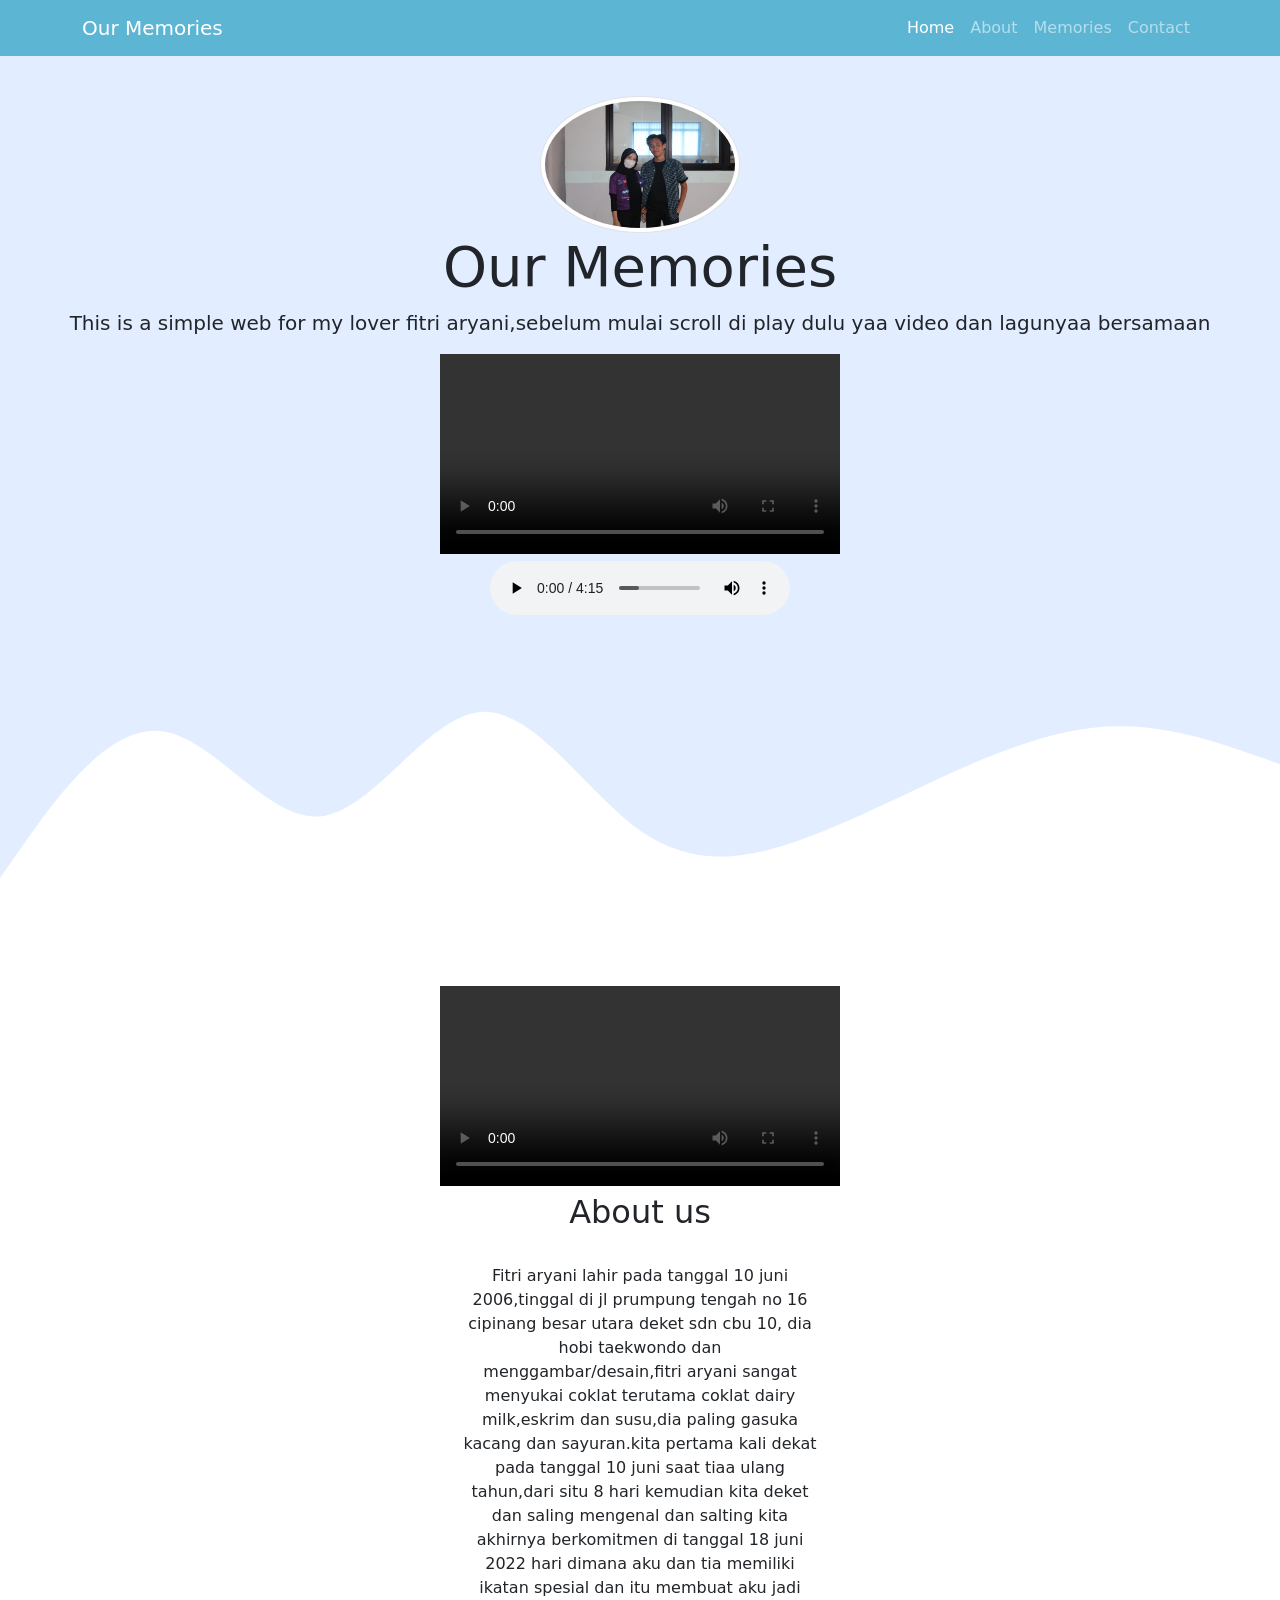
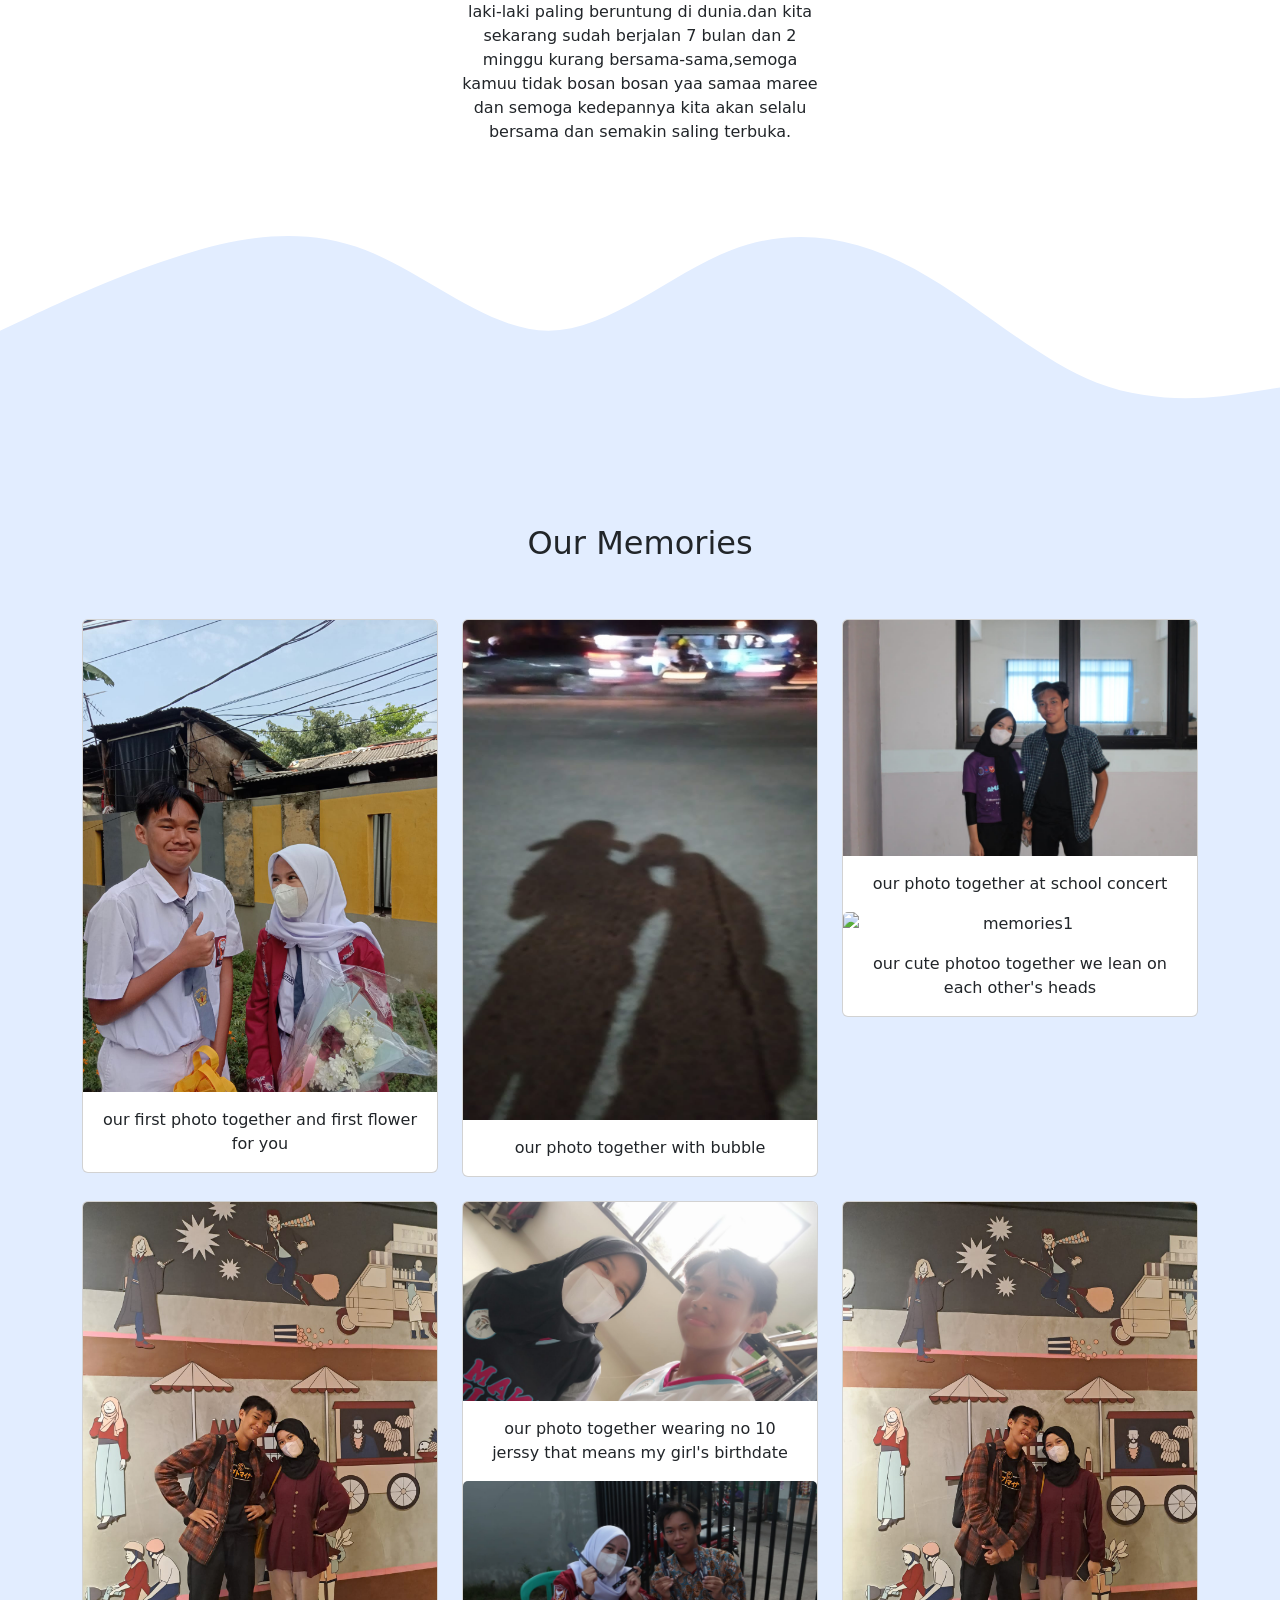
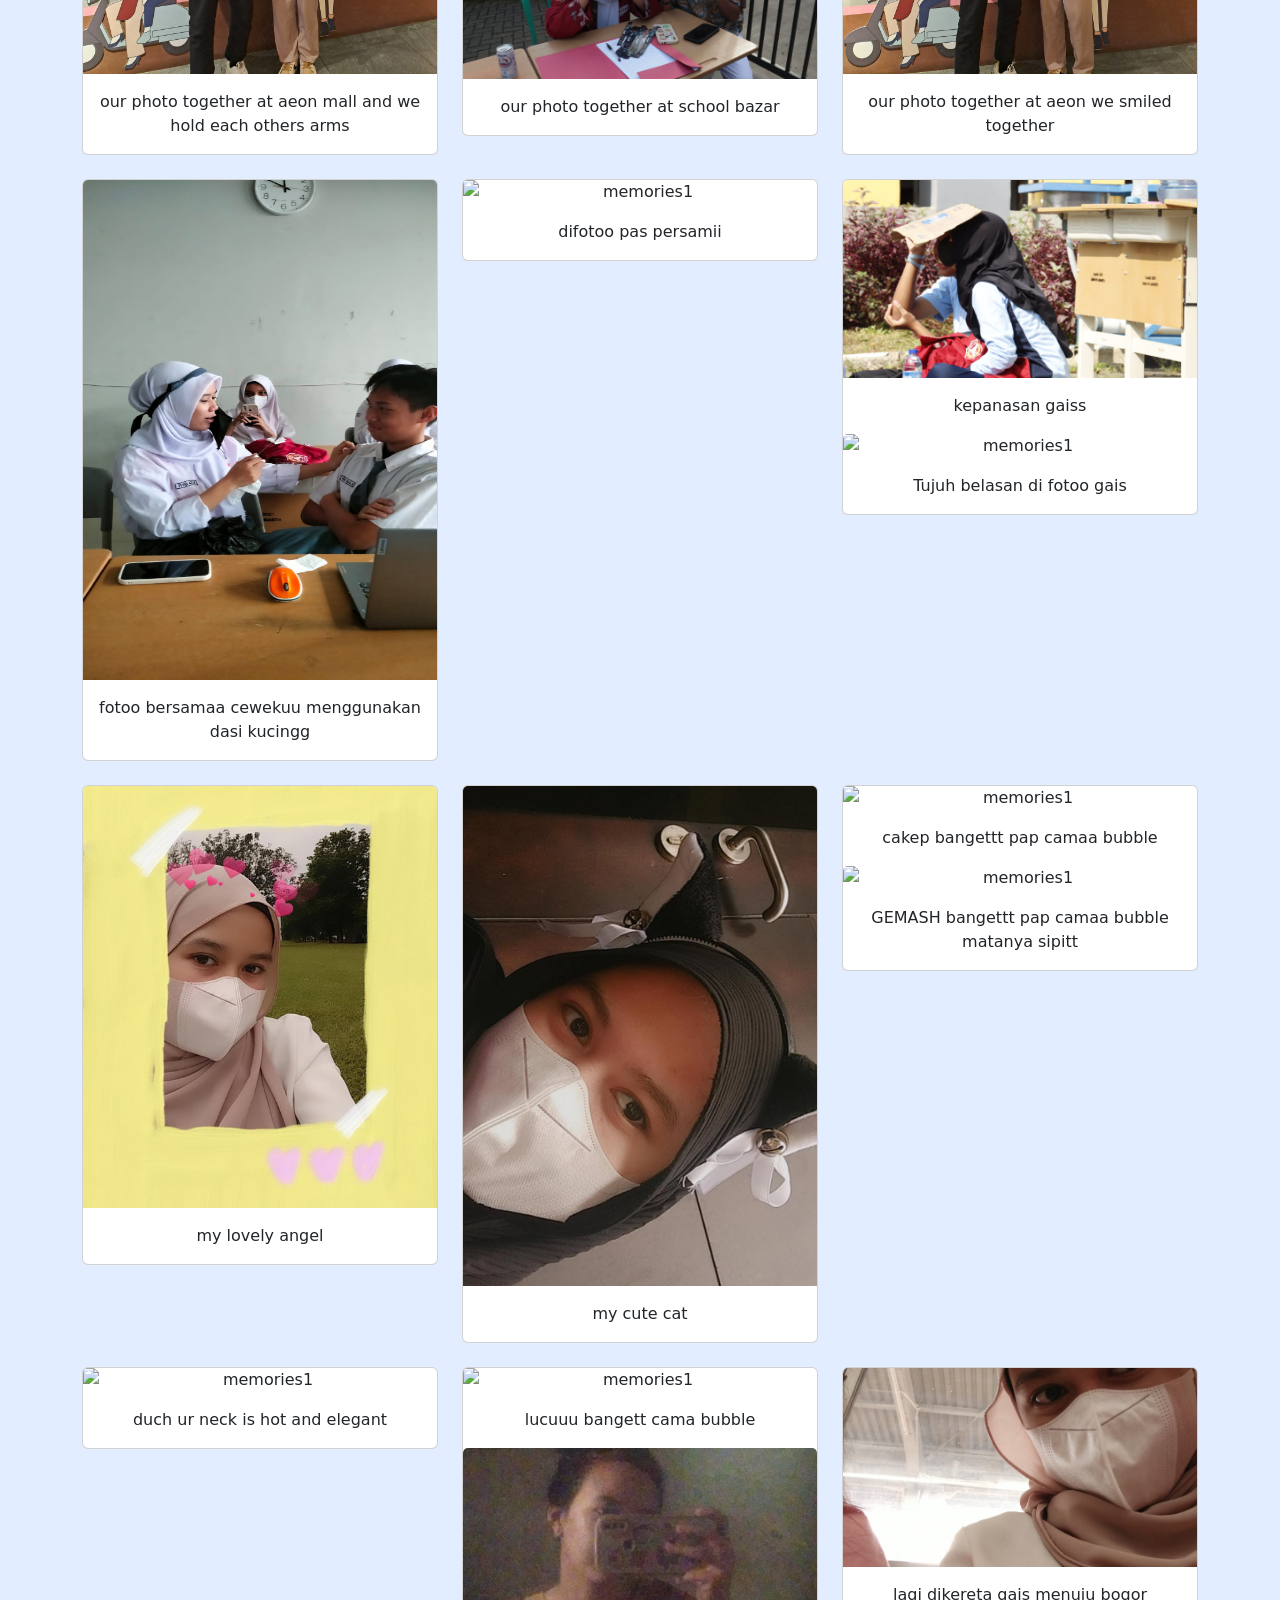
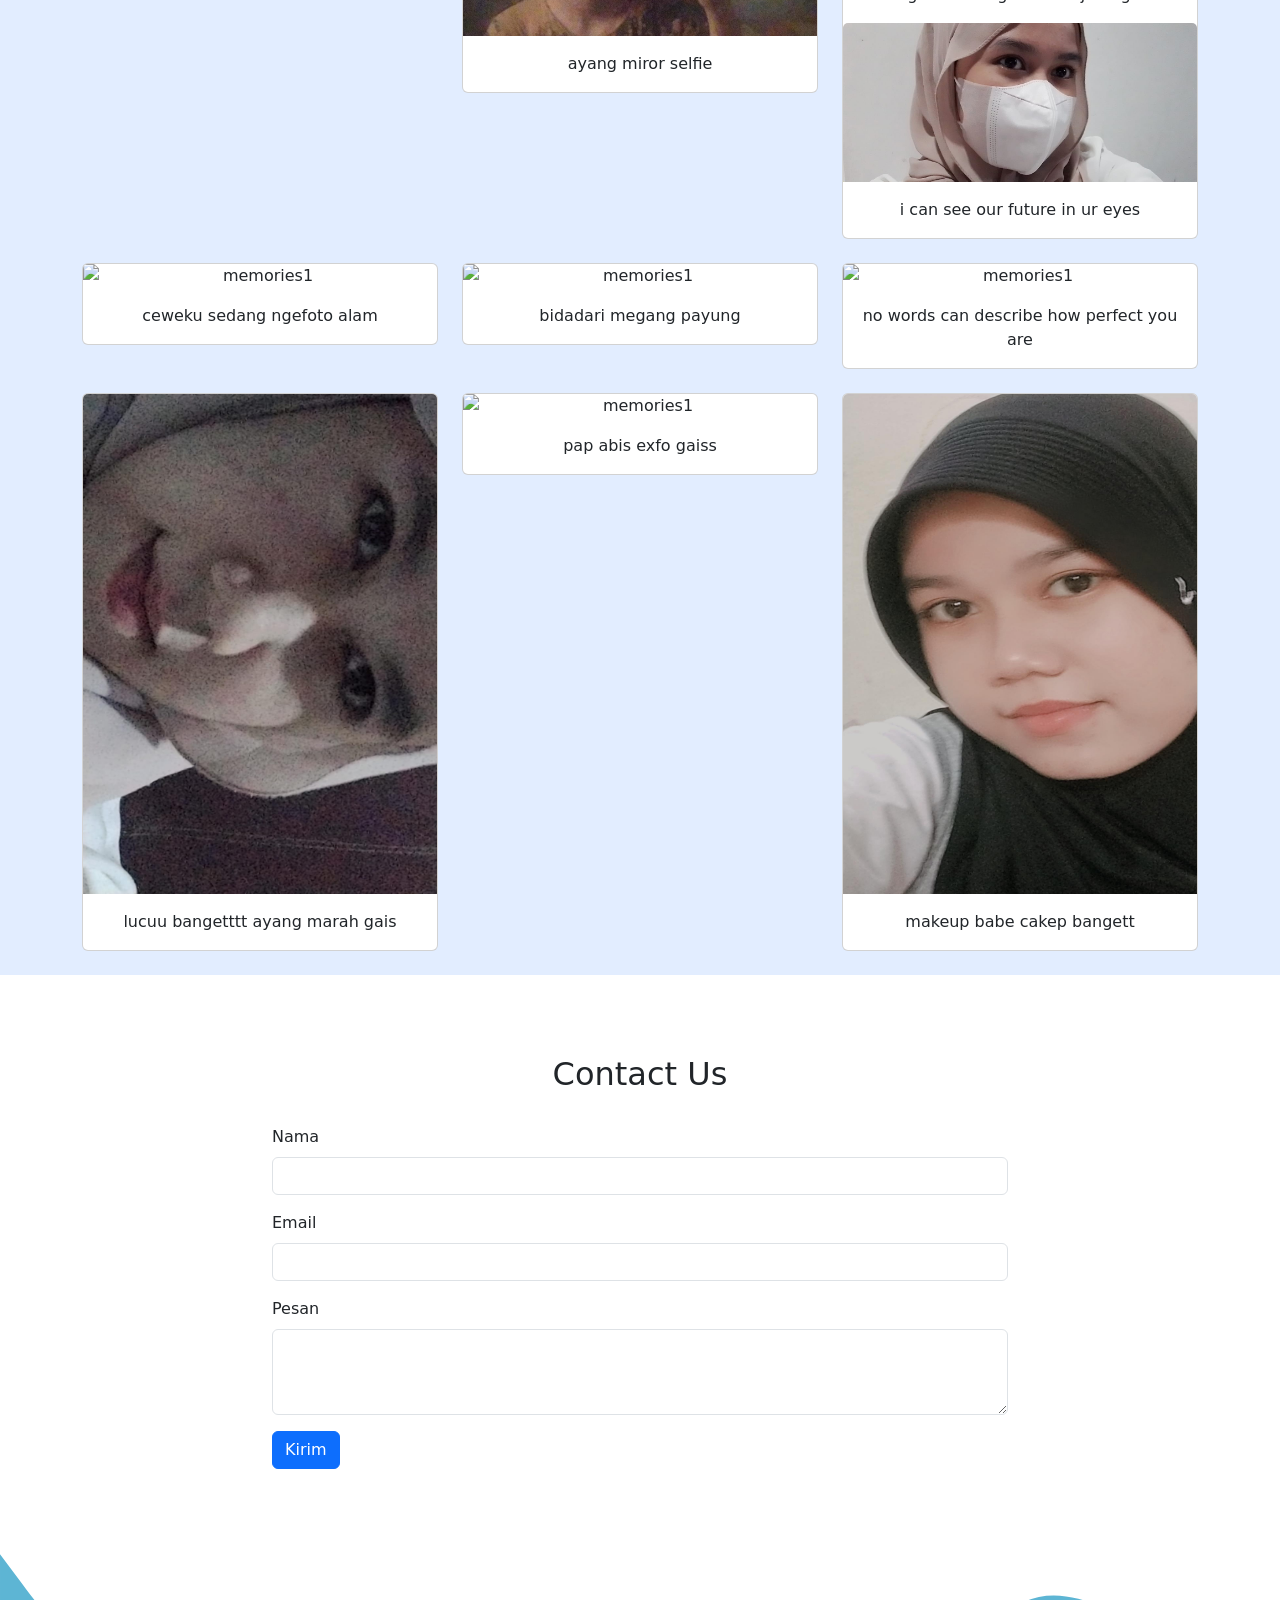
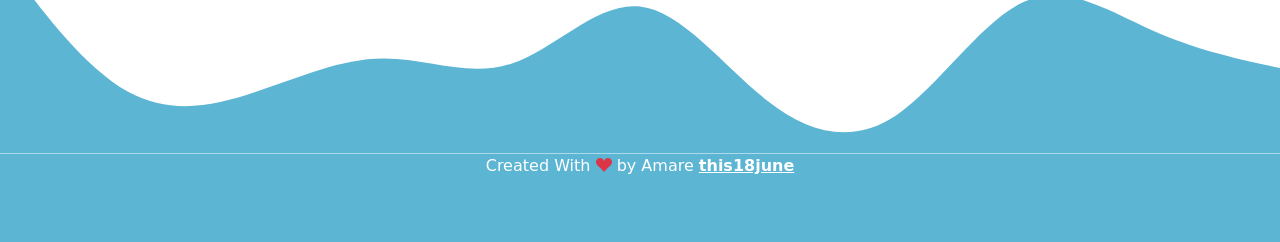
==== index.html @ f596388a "Add files via upload" ====
<!DOCTYPE html>
<html lang="en">
  <head>
    <!-- Required meta tags -->
    <meta charset="utf-8" />
    <meta name="viewport" content="width=device-width, initial-scale=1" />

    <!-- Bootstrap CSS -->
    <link href="https://cdn.jsdelivr.net/npm/bootstrap@5.0.2/dist/css/bootstrap.min.css" rel="stylesheet" integrity="sha384-EVSTQN3/azprG1Anm3QDgpJLIm9Nao0Yz1ztcQTwFspd3yD65VohhpuuCOmLASjC" crossorigin="anonymous" />

    <!-- Bootstrap icons -->
    <link rel="stylesheet" href="https://cdn.jsdelivr.net/npm/bootstrap-icons@1.10.3/font/bootstrap-icons.css" />

    <!-- My css -->
    <link rel="stylesheet" href="style.css" />

    <title>Our Memories | Fitri Aryani and Amare Maliq</title>
  </head>
  <body id="home">
    <!-- Navbar -->
    <nav class="navbar navbar-expand-lg navbar-dark fixed-top" style="background-color: #5db5d4" shadow-sm>
      <div class="container">
        <a class="navbar-brand" href="#">Our Memories</a>
        <button class="navbar-toggler" type="button" data-bs-toggle="collapse" data-bs-target="#navbarNav" aria-controls="navbarNav" aria-expanded="false" aria-label="Toggle navigation">
          <span class="navbar-toggler-icon"></span>
        </button>
        <div class="collapse navbar-collapse" id="navbarNav">
          <ul class="navbar-nav ms-auto">
            <li class="nav-item">
              <a class="nav-link active" aria-current="page" href="#home">Home</a>
            </li>
            <li class="nav-item">
              <a class="nav-link" href="#about">About</a>
            </li>
            <li class="nav-item">
              <a class="nav-link" href="#memories">Memories</a>
            </li>
            <li class="nav-item">
              <a class="nav-link" href="#contact">Contact</a>
            </li>
          </ul>
        </div>
      </div>
    </nav>
    <!-- Akhir Navbar -->

    <!-- Jumbotron -->
    <section class="jumbotron text-center">
      <img src="img/fotbar uwu.jpeg" alt="Me and you" width="200" class="rounded-circle img-thumbnail" />
      <h1 class="display-4">Our Memories</h1>
      <p class="lead">This is a simple web for my lover fitri aryani,sebelum mulai scroll di play dulu yaa video dan lagunyaa bersamaan</p>
      <video src="img/vid bersama ceweku.mp4" controls width="400"></video><br>

      <audio controls loop>
        <source src="img/Ed Sheeran - Photograph (Lyrics) (128 kbps).mp3" type="audio/mpeg">
      </audio>
      
      <svg xmlns="http://www.w3.org/2000/svg" viewBox="0 0 1440 320">
        <path
          fill="#ffffff"
          fill-opacity="1"
          d="M0,288L30,245.3C60,203,120,117,180,122.7C240,128,300,224,360,218.7C420,213,480,107,540,101.3C600,96,660,192,720,234.7C780,277,840,267,900,245.3C960,224,1020,192,1080,165.3C1140,139,1200,117,1260,117.3C1320,117,1380,139,1410,149.3L1440,160L1440,320L1410,320C1380,320,1320,320,1260,320C1200,320,1140,320,1080,320C1020,320,960,320,900,320C840,320,780,320,720,320C660,320,600,320,540,320C480,320,420,320,360,320C300,320,240,320,180,320C120,320,60,320,30,320L0,320Z"
        ></path>
      </svg>
    </section>
    <!-- Akhir Jumbotron -->

    <!-- About -->
    <section id="about">
      <div class="container">
        <div class="row text-center mb-4">
          <div class="col">
            <video src="img/my love.mp4" controls width="400"></video><br>

            <h2>About us</h2>
          </div>
        </div>
        <div class="row justify-content-center fs-10 text-center">
          <div class="col-md-4">
            <p>
              Fitri aryani lahir pada tanggal 10 juni 2006,tinggal di jl prumpung tengah no 16 cipinang besar utara deket sdn cbu 10, dia hobi taekwondo dan menggambar/desain,fitri aryani sangat menyukai coklat terutama coklat dairy
              milk,eskrim dan susu,dia paling gasuka kacang dan sayuran.kita pertama kali dekat pada tanggal 10 juni saat tiaa ulang tahun,dari situ 8 hari kemudian kita deket dan saling mengenal dan salting kita akhirnya berkomitmen di
              tanggal 18 juni 2022 hari dimana aku dan tia memiliki ikatan spesial dan itu membuat aku jadi laki-laki paling beruntung di dunia.dan kita sekarang sudah berjalan 7 bulan dan 2 minggu kurang bersama-sama,semoga kamuu tidak bosan bosan yaa samaa maree dan semoga kedepannya kita akan selalu bersama dan semakin saling terbuka.
            </p>
          </div>
        </div>
      </div>
      <svg xmlns="http://www.w3.org/2000/svg" viewBox="0 0 1440 320">
        <path
          fill="#e2edff"
          fill-opacity="1"
          d="M0,192L34.3,176C68.6,160,137,128,206,106.7C274.3,85,343,75,411,101.3C480,128,549,192,617,192C685.7,192,754,128,823,101.3C891.4,75,960,85,1029,122.7C1097.1,160,1166,224,1234,250.7C1302.9,277,1371,267,1406,261.3L1440,256L1440,320L1405.7,320C1371.4,320,1303,320,1234,320C1165.7,320,1097,320,1029,320C960,320,891,320,823,320C754.3,320,686,320,617,320C548.6,320,480,320,411,320C342.9,320,274,320,206,320C137.1,320,69,320,34,320L0,320Z"
        ></path>
      </svg>
    </section>

    <!-- Akhir About -->

    <!-- Memories -->
    <section id="memories">
      <div class="container" style="text-align: center; overflow: hidden; ">
        <div class="row text-center mb-5">
          <div class="col">
            <h2>Our Memories</h2>
          </div>
        </div>
        <div class="row justify-content-center">
          <div class="col-md-4 mb-4">
            <div class="card">
              <img style="max-height: 500px" src="img/first fotbar and flower.jpeg" class="card-img-top" alt="memories1" />
              <div class="card-body">
                <p class="card-text">our first photo together and first flower for you</p>
              </div>
            </div>
          </div>
          <div class="col-md-4 mb-4">
            <div class="card">
              <img style="max-height: 500px" src="img/fotbar bertiga sama anak.jpeg" class="card-img-top" alt="memories1" />
              <div class="card-body">
                <p class="card-text">our photo together with bubble</p>
              </div>
            </div>
          </div>
          <div class="col-md-4 mb-4">
            <div class="card">
              <img style="max-height: 500px" src="img/fotbarr.jpeg" class="card-img-top" alt="memories1" />
              <div class="card-body">
                <p class="card-text">our photo together at school concert</p>
              </div>
              <img style="max-height: 500px" src="img/school concert.jpeg" class="card-img-top" alt="memories1" />
              <div class="card-body">
                <p class="card-text">our cute photoo together we lean on each other's heads</p>
              </div>
            </div>
          </div>
          <div class="col-md-4 mb-4">
            <div class="card">
              <img style="max-height: 500px" src="img/fotbar ucuuu.jpeg" class="card-img-top" alt="memories1" />
              <div class="card-body">
                <p class="card-text">our photo together at aeon mall and we hold each others arms</p>
              </div>
            </div>
          </div>
          <div class="col-md-4 mb-4">
            <div class="card">
              <img style="max-height: 500px" src="img/fotbar jerssy.jpeg" class="card-img-top" alt="memories1" />
              <div class="card-body">
                <p class="card-text">our photo together wearing no 10 jerssy that means my girl's birthdate</p>
              </div>
              <img style="max-height: 500px" src="img/fotbar bazar.jpeg" class="card-img-top" alt="memories1" />
              <div class="card-body">
                <p class="card-text">our photo together at school bazar</p>
              </div>
            </div>
          </div>
          <div class="col-md-4 mb-4">
            <div class="card">
              <img style="max-height: 500px" src="img/fotbar normal.jpeg" class="card-img-top" alt="memories1" />
              <div class="card-body">
                <p class="card-text">our photo together at aeon we smiled together</p>
              </div>
            </div>
          </div>
          <div class="col-md-4 mb-4">
            <div class="card">
              <img style="max-height: 500px" src="img/dasi mpus.jpeg" class="card-img-top" alt="memories1" />
              <div class="card-body">
                <p class="card-text">fotoo bersamaa cewekuu menggunakan dasi kucingg</p>
              </div>
            </div>
          </div>
          <div class="col-md-4 mb-4">
            <div class="card">
              <img style="max-height: 500px" src="img/persami difotooo bareng.jpeg" class="card-img-top" alt="memories1" />
              <div class="card-body">
                <p class="card-text">difotoo pas persamii</p>
              </div>
            </div>
          </div>
          <div class="col-md-4 mb-4">
            <div class="card">
              <img style="max-height: 500px" src="img/kepanasann gais.jpeg" class="card-img-top" alt="memories1" />
              <div class="card-body">
                <p class="card-text">kepanasan gaiss</p>
              </div>
              <img style="max-height: 500px" src="img/tujuh belasan.jpeg" class="card-img-top" alt="memories1" />
              <div class="card-body">
                <p class="card-text">Tujuh belasan di fotoo gais</p>
              </div>
            </div>
          </div>

          <div class="col-md-4 mb-4">
            <div class="card">
              <img style="max-height: 500px" src="img/cantik banget.jpeg" class="card-img-top" alt="memories1" />
              <div class="card-body">
                <p class="card-text">my lovely angel</p>
              </div>
            </div>
          </div>
          <div class="col-md-4 mb-4">
            <div class="card">
              <img style="max-height: 500px" src="img/kucing fitri.jpeg" class="card-img-top" alt="memories1" />
              <div class="card-body">
                <p class="card-text">my cute cat</p>
              </div>
            </div>
          </div>
          <div class="col-md-4 mb-4">
            <div class="card">
              <img style="max-height: 500px" src="img/PAP CAKEP.jpeg" class="card-img-top" alt="memories1" />
              <div class="card-body">
                <p class="card-text">cakep bangettt pap camaa bubble</p>
              </div>
              <img style="max-height: 500px" src="img/PAP GEMASH.jpeg" class="card-img-top" alt="memories1" />
              <div class="card-body">
                <p class="card-text">GEMASH bangettt pap camaa bubble matanya sipitt</p>
            </div>
          </div>
        </div>
        <div class="col-md-4 mb-4">
            <div class="card">
              <img style="max-height: 450px" src="img/PAP LEHER.jpeg" class="card-img-top" alt="memories1" />
              <div class="card-body">
                <p class="card-text">duch ur neck is hot and elegant</p>
              </div>
            </div>
          </div>
          <div class="col-md-4 mb-4">
            <div class="card">
              <img style="max-height: 500px" src="img/PAP LUCUU.jpeg" class="card-img-top" alt="memories1" />
              <div class="card-body">
                <p class="card-text">lucuuu bangett cama bubble</p>
              </div>
              <img style="max-height: 500px" src="img/ayang miror selfie.jpeg" class="card-img-top" alt="memories1" />
              <div class="card-body">
                <p class="card-text">ayang miror selfie </p>
            </div>
          </div>
        </div>
        <div class="col-md-4 mb-4">
            <div class="card">
              <img style="max-height: 500px" src="img/at the train.jpeg" class="card-img-top" alt="memories1" />
              <div class="card-body">
                <p class="card-text">lagi dikereta gais menuju bogor</p>
              </div>
              <img style="max-height: 500px" src="img/her eyes.jpeg" class="card-img-top" alt="memories1" />
              <div class="card-body">
                <p class="card-text">i can see our future in ur eyes</p>
              </div>
            </div>
          </div>
          <div class="col-md-4 mb-4">
            <div class="card">
              <img style="max-height: 500px" src="img/take a pic.jpeg" class="card-img-top" alt="memories1" />
              <div class="card-body">
                <p class="card-text">ceweku sedang ngefoto alam</p>
              </div>
            </div>
          </div>
          <div class="col-md-4 mb-4">
            <div class="card">
              <img style="max-height: 500px" src="img/umbrella.jpeg" class="card-img-top" alt="memories1" />
              <div class="card-body">
                <p class="card-text">bidadari megang payung</p>
              </div>
            </div>
          </div>
          <div class="col-md-4 mb-4">
            <div class="card">
              <img style="max-height: 500px" src="img/so damn beautiful.jpeg" class="card-img-top" alt="memories1" />
              <div class="card-body">
                <p class="card-text">no words can describe how perfect you are</p>
              </div>
            </div>
          </div>
          <div class="col-md-4 mb-4">
            <div class="card">
              <img style="max-height: 500px" src="img/mad baby.jpeg" class="card-img-top" alt="memories1" />
              <div class="card-body">
                <p class="card-text">lucuu bangetttt ayang marah gais</p>
              </div>
            </div>
          </div>
          <div class="col-md-4 mb-4">
            <div class="card">
              <img style="max-height: 500px" src="img/PAP ABIS EXFO.jpeg" class="card-img-top" alt="memories1" />
              <div class="card-body">
                <p class="card-text">pap abis exfo gaiss</p>
              </div>
            </div>
          </div>
          <div class="col-md-4 mb-4">
            <div class="card">
              <img style="max-height: 500px" src="img/mataa makeup.jpeg" class="card-img-top" alt="memories1" />
              <div class="card-body">
                <p class="card-text">makeup babe cakep bangett</p>
              </div>
            </div>
          </div>
          
      </div>
      
    </section>
    
    <!-- Akhir Memories -->

    <!-- Contact -->
    <section id="contact">
      <div class="container">
        <div class="row text-center mb-4">
          <div class="col">
            <h2>Contact Us</h2>
          </div>
        </div>
        <div class="row justify-content-center">
          <div class="col-md-8">
            <form>
              <div class="mb-3">
                <label for="name" class="form-label">Nama</label>
                <input type="text" class="form-control" id="name" aria-describedby="name" />
              </div>
              <div class="mb-3">
                <label for="email" class="form-label">Email</label>
                <input type="email" class="form-control" id="email" aria-describedby="email" />
              </div>
              <div class="mb-3">
                <label for="pesan" class="form-label">Pesan</label>
                <textarea class="form-control" id="pesan" rows="3"></textarea>
              </div>

              <button type="submit" class="btn btn-primary">Kirim</button>
            </form>
          </div>
        </div>
      </div>
      <svg xmlns="http://www.w3.org/2000/svg" viewBox="0 0 1440 320">
        <path
          fill="#5db5d4"
          fill-opacity="1"
          d="M0,96L24,128C48,160,96,224,144,250.7C192,277,240,267,288,250.7C336,235,384,213,432,213.3C480,213,528,235,576,218.7C624,203,672,149,720,154.7C768,160,816,224,864,261.3C912,299,960,309,1008,277.3C1056,245,1104,171,1152,149.3C1200,128,1248,160,1296,181.3C1344,203,1392,213,1416,218.7L1440,224L1440,320L1416,320C1392,320,1344,320,1296,320C1248,320,1200,320,1152,320C1104,320,1056,320,1008,320C960,320,912,320,864,320C816,320,768,320,720,320C672,320,624,320,576,320C528,320,480,320,432,320C384,320,336,320,288,320C240,320,192,320,144,320C96,320,48,320,24,320L0,320Z"
        ></path>
      </svg>
    </section>

    <!-- Akhir contact -->

    <!-- Footer -->
    <footer class="text-white text-center pb-5" style="background-color: #5db5d4">
      <p>Created With <i class="bi bi-suit-heart-fill text-danger"></i> by Amare <a href="https://www.instagram.com/this18june___/" class="text-white fw-bold">this18june</a></p>
    </footer>

    <!-- Akhir footer -->

    <script src="https://cdn.jsdelivr.net/npm/bootstrap@5.0.2/dist/js/bootstrap.bundle.min.js" integrity="sha384-MrcW6ZMFYlzcLA8Nl+NtUVF0sA7MsXsP1UyJoMp4YLEuNSfAP+JcXn/tWtIaxVXM" crossorigin="anonymous"></script>
  </body>
</html>
---- style.css ----
.jumbotron {
  padding-top: 6rem;
  background-color: #e2edff;
}

#memories {
  background-color: #e2edff;
}

section {
  padding-top: 5rem;
}
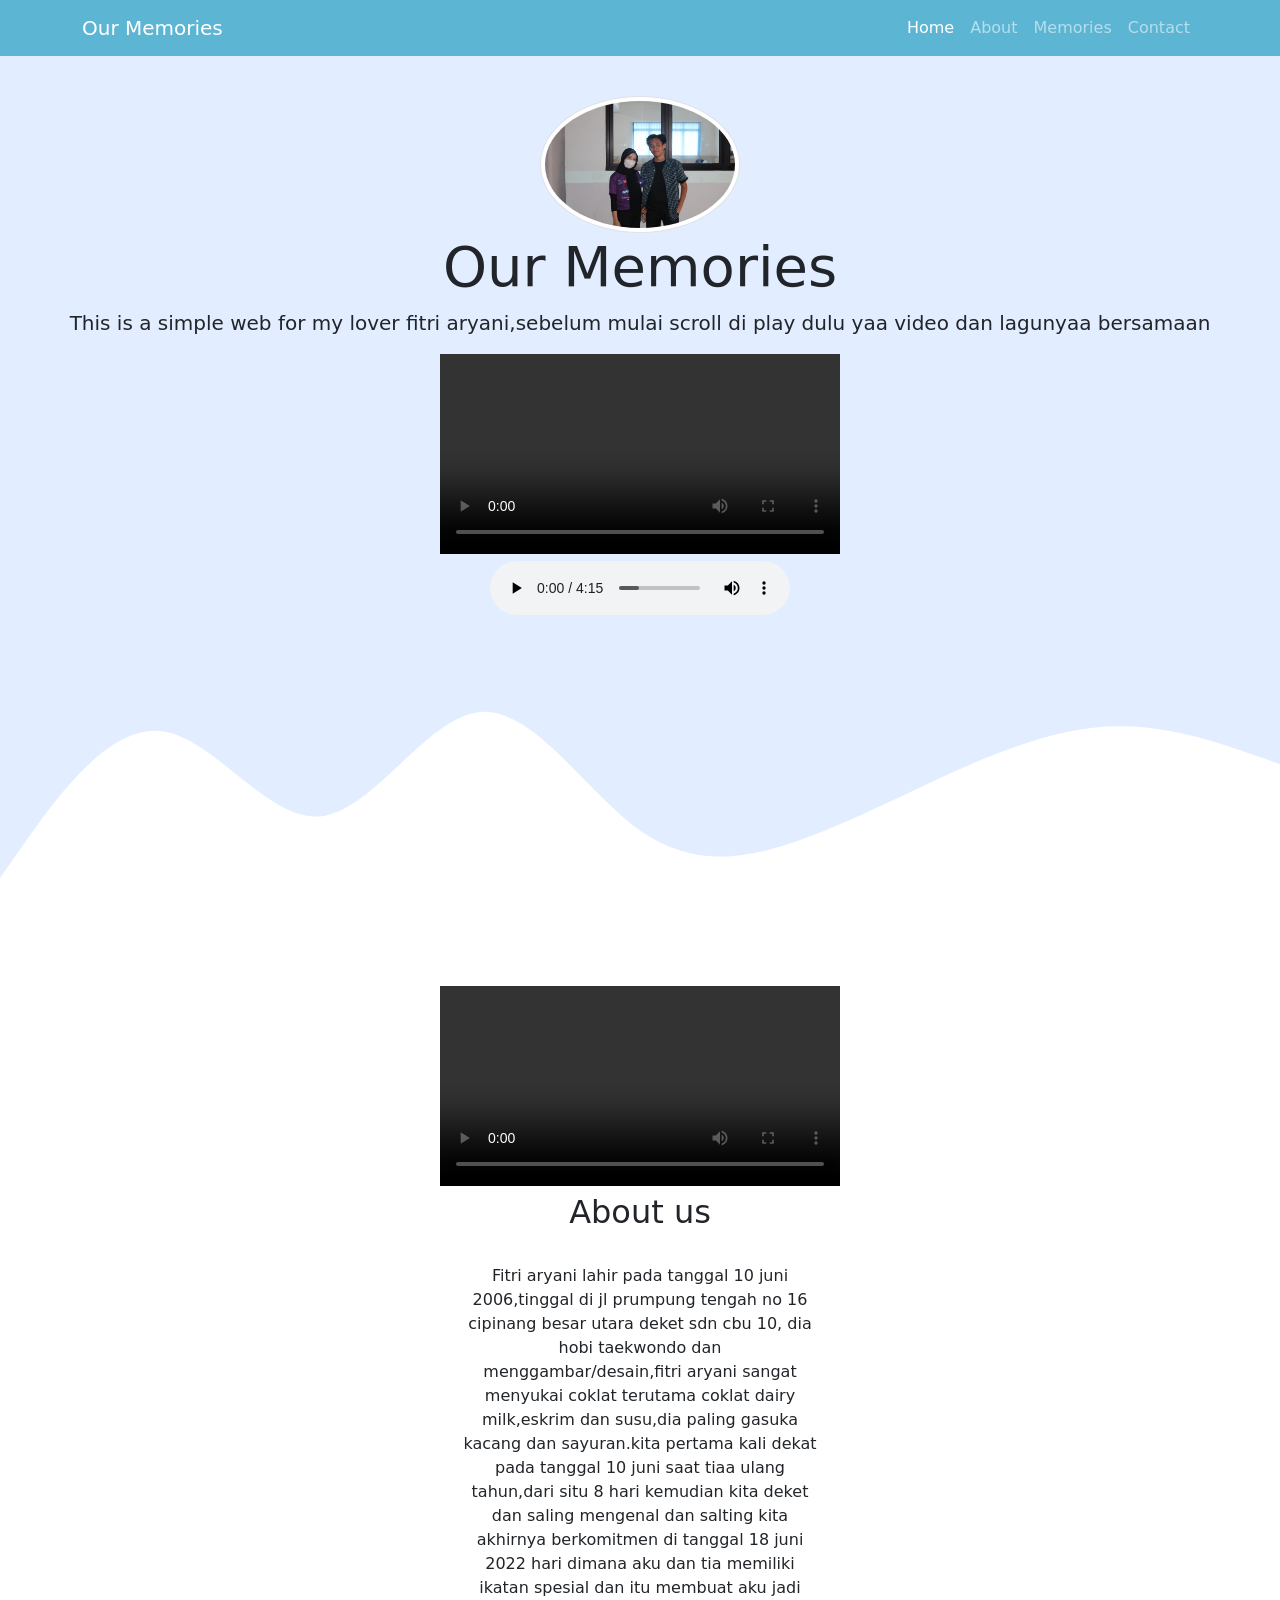
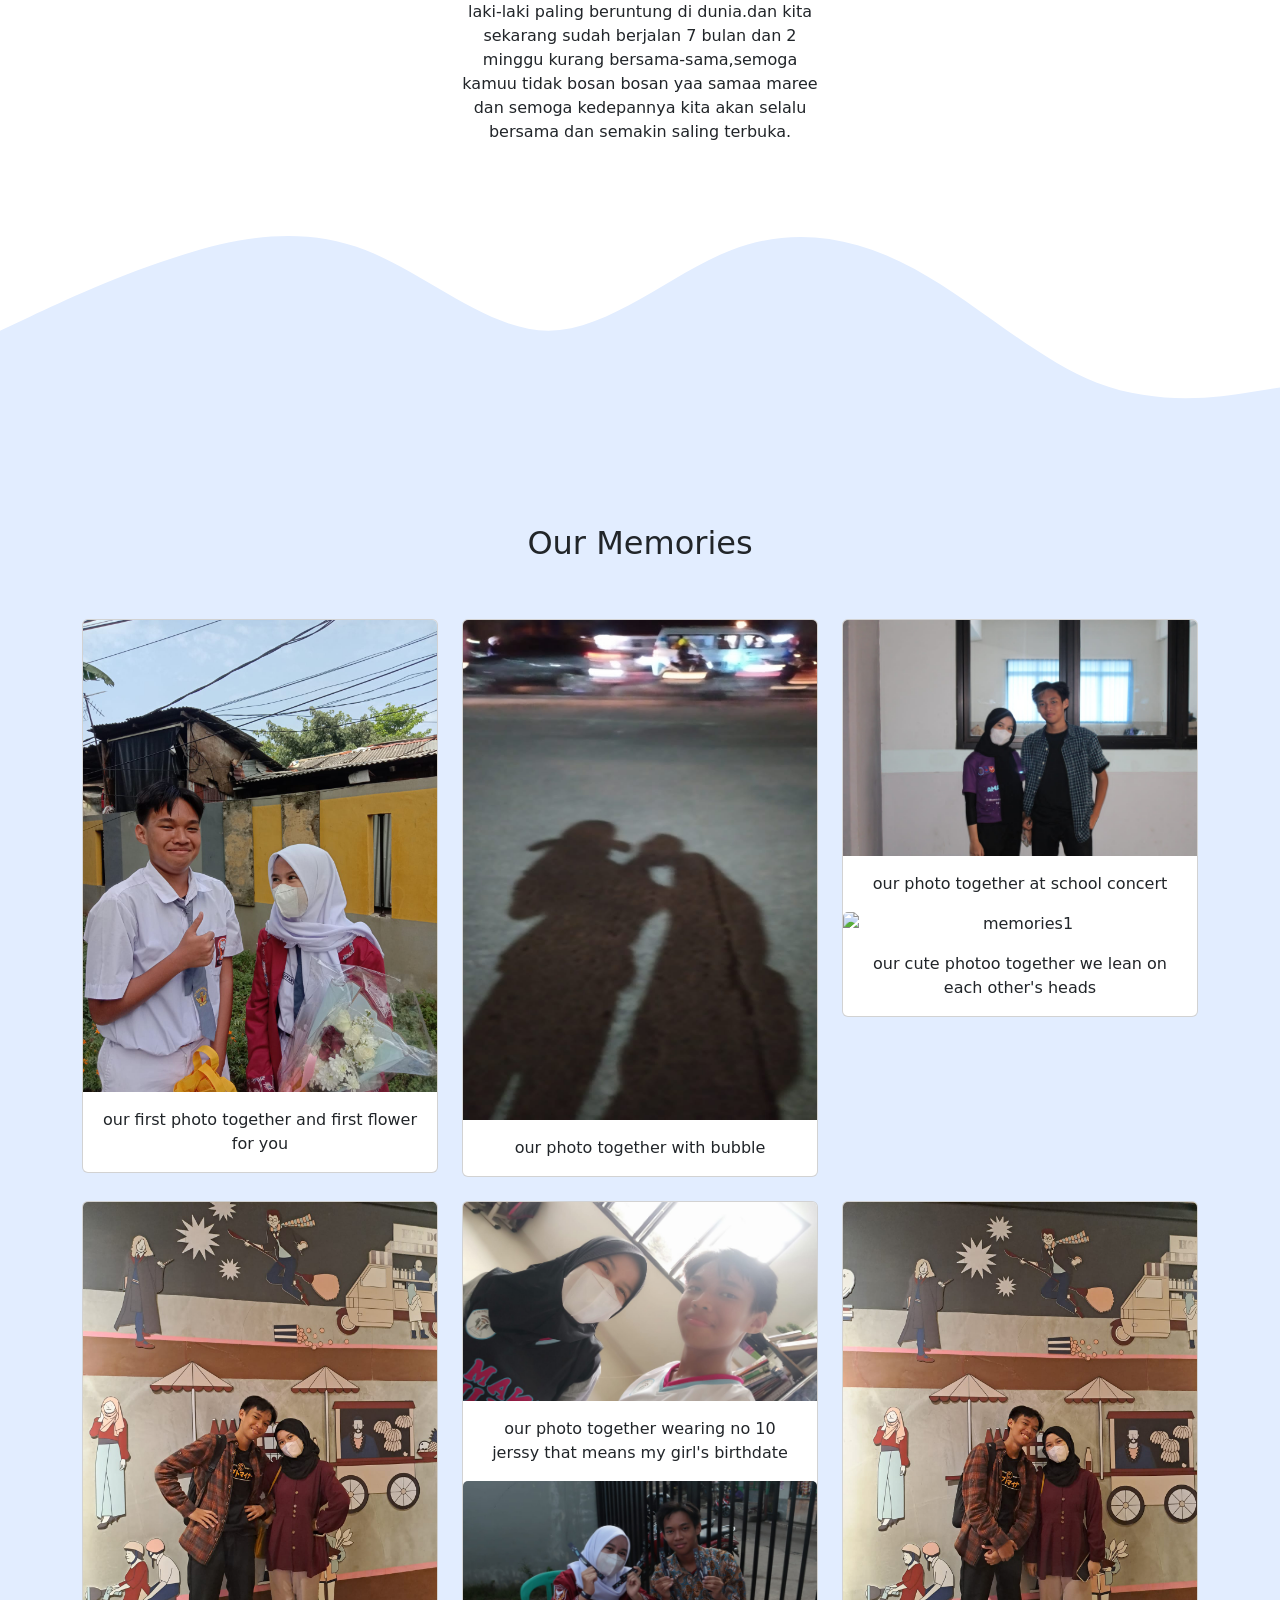
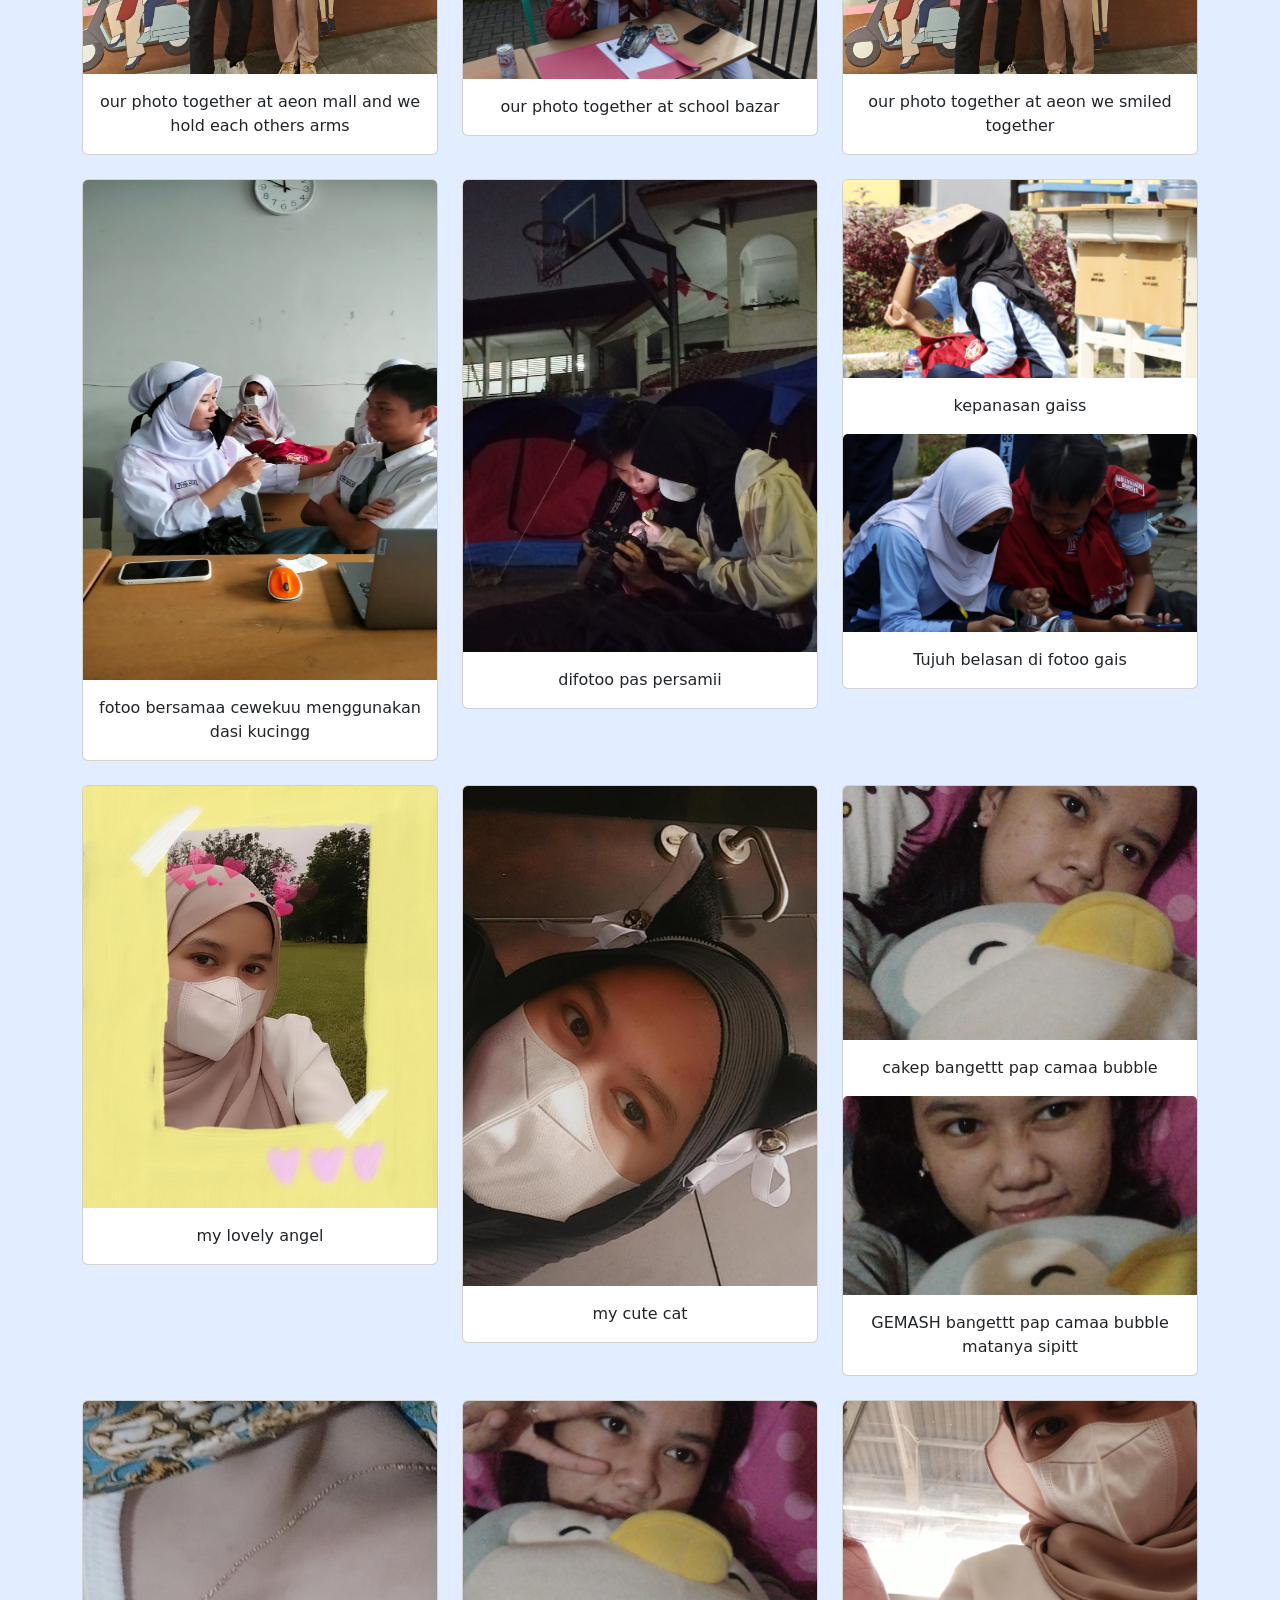
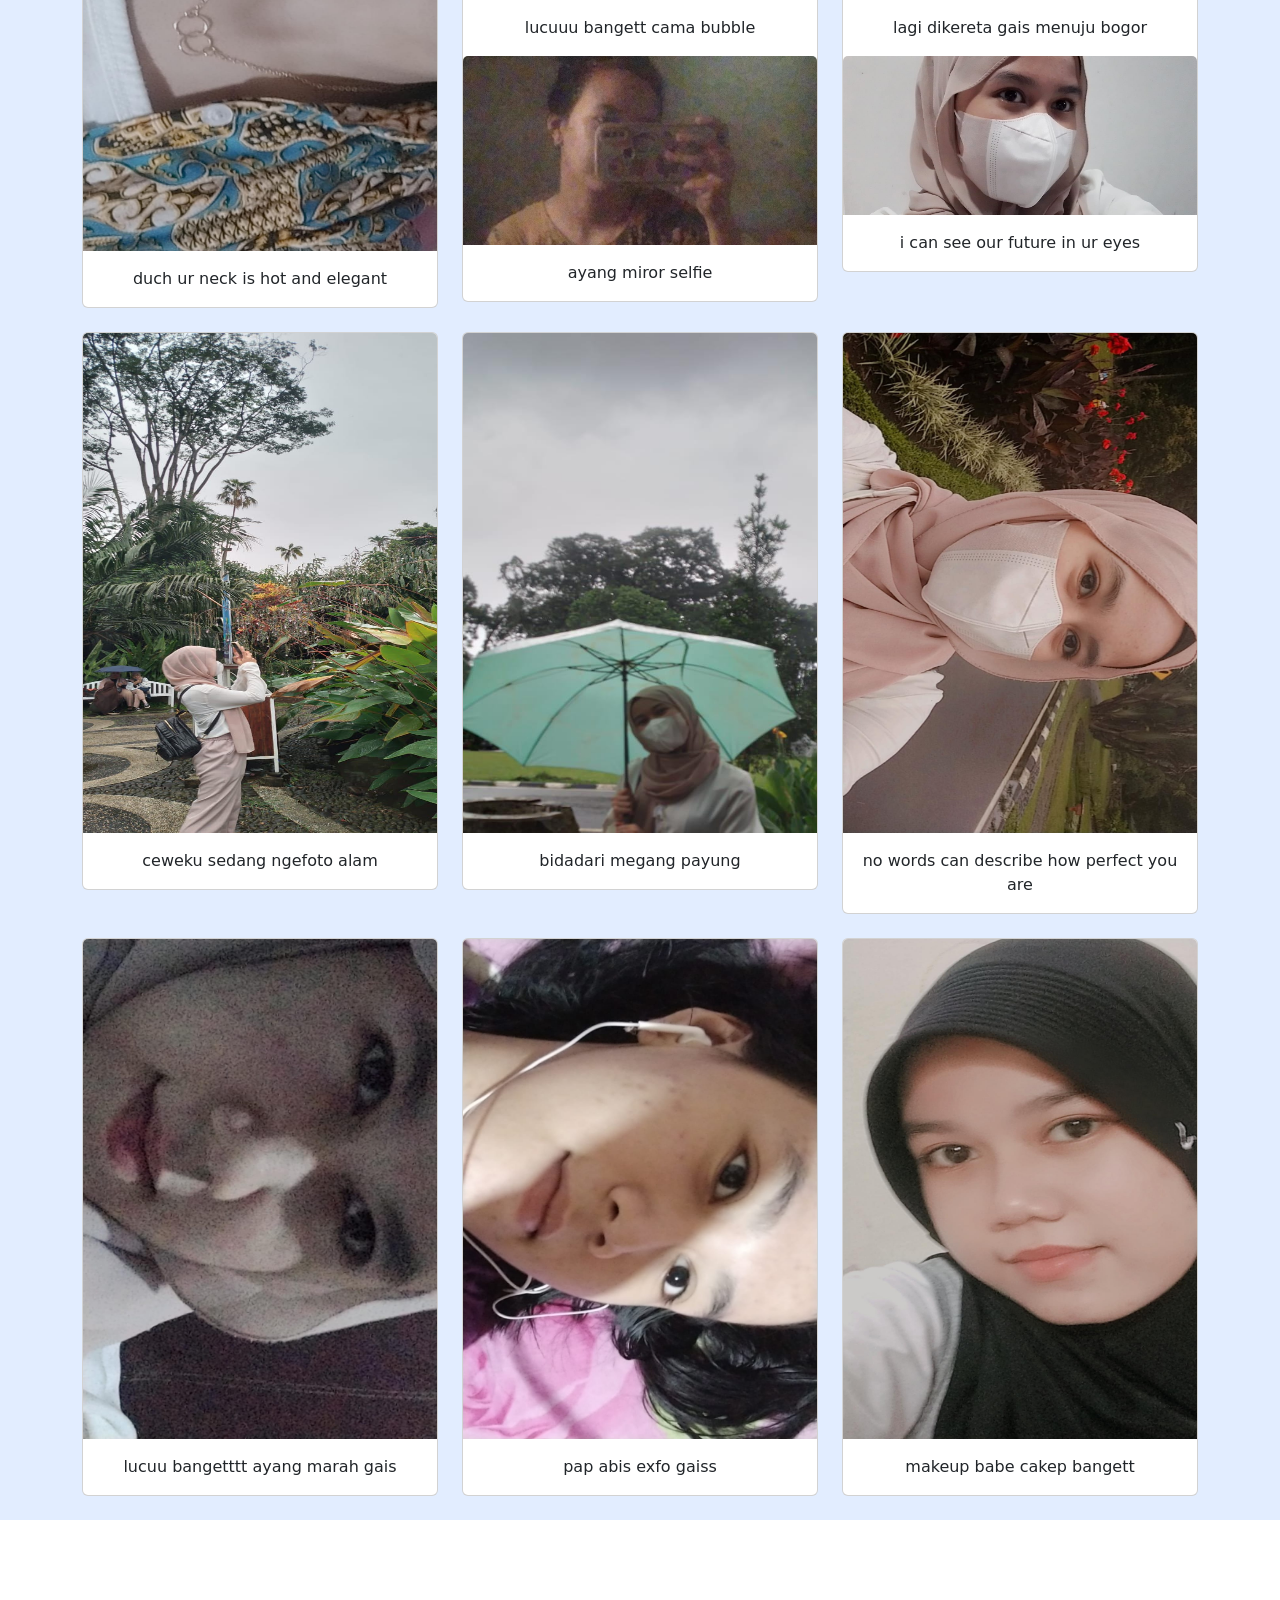
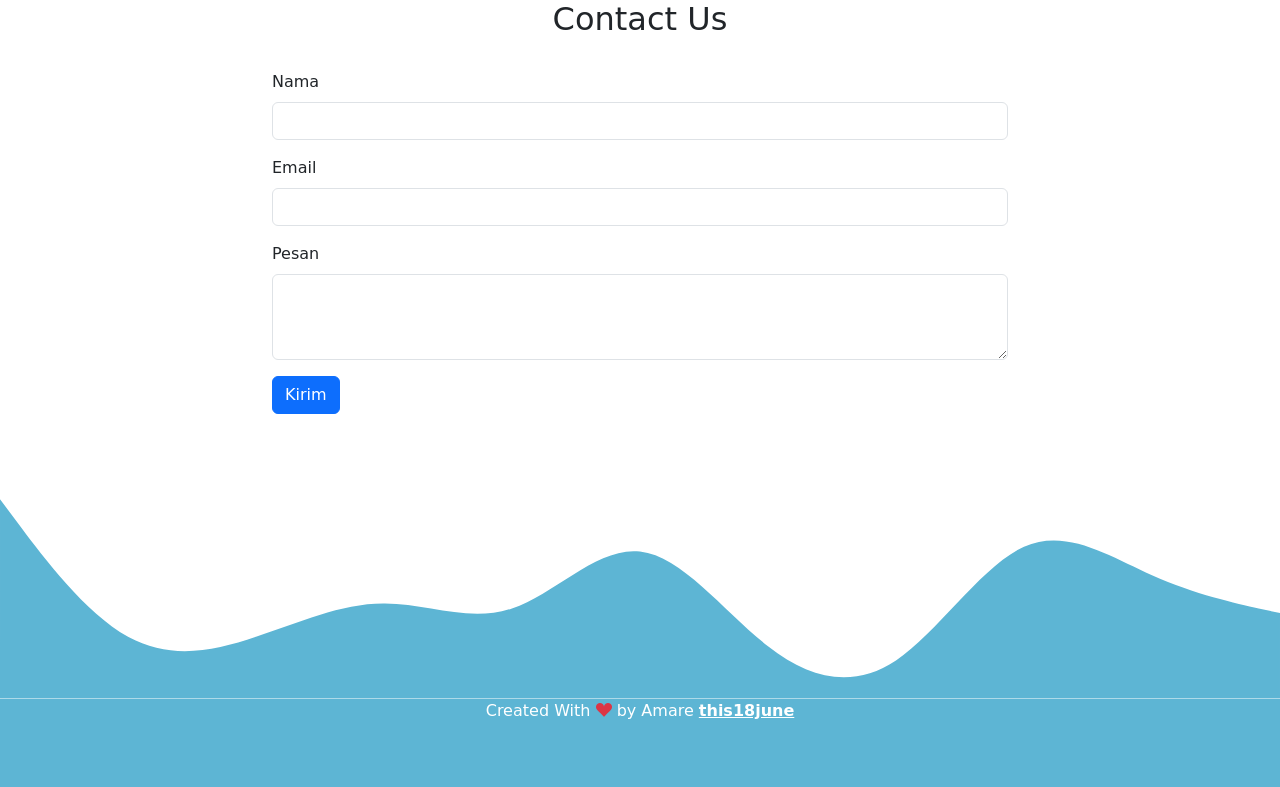
==== commit f97e3eae: "Update index.html" ====
--- a/index.html
+++ b/index.html
@@ -70,7 +70,7 @@
       <div class="container">
         <div class="row text-center mb-4">
           <div class="col">
-            <video src="img/my love.mp4" controls width="400"></video><br>
+            <video src="img/my video2.mp4" controls width="400"></video><br>
 
             <h2>About us</h2>
           </div>
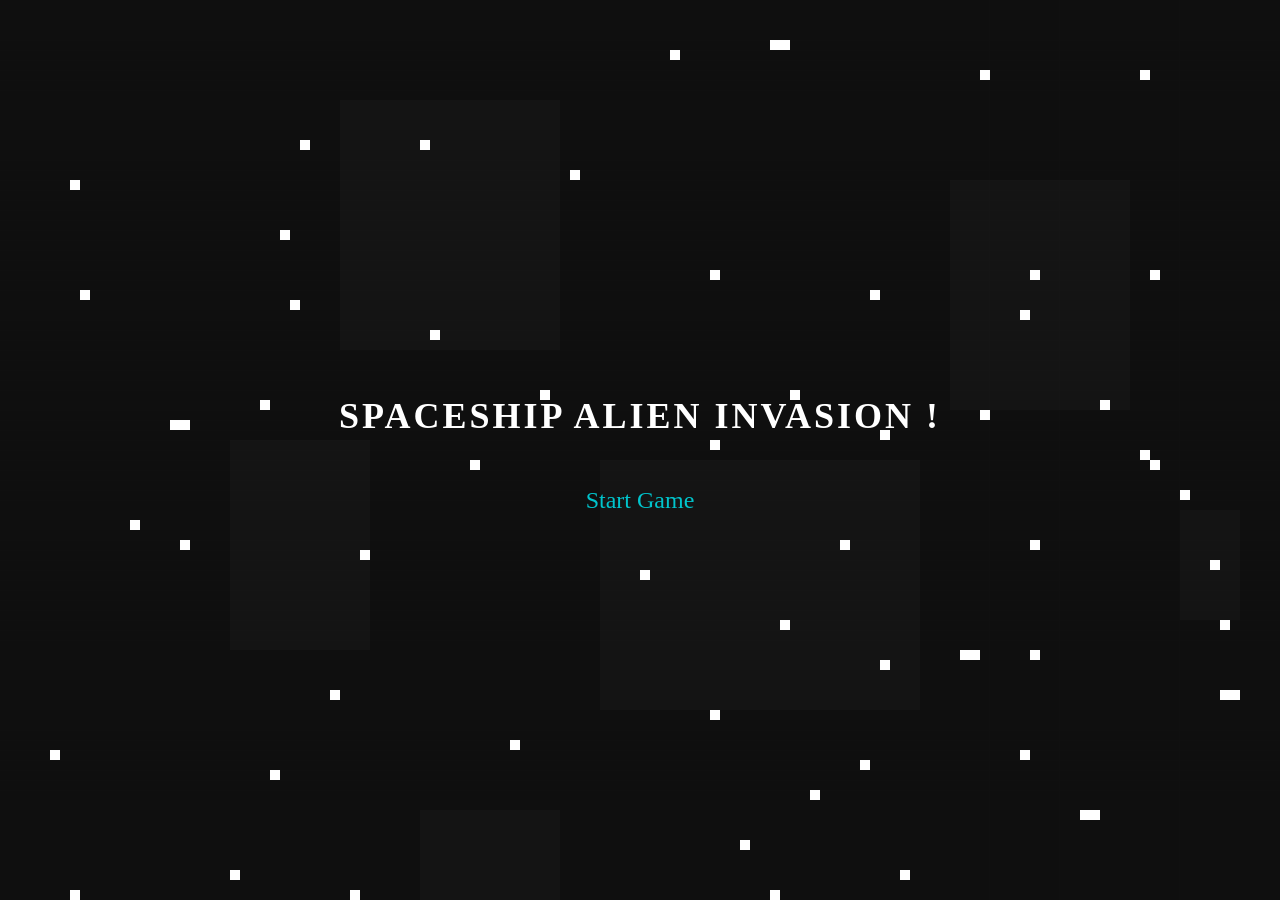
==== commit d7b709b5: "Add files via upload" ====
--- a/index.html
+++ b/index.html
@@ -1,357 +1,62 @@
 <!DOCTYPE html>
 <html lang="en">
   <head>
-    <!-- Required meta tags -->
-    <meta charset="utf-8" />
-    <meta name="viewport" content="width=device-width, initial-scale=1" />
+    <meta charset="UTF-8" />
+    <meta name="viewport" content="width=device-width, initial-scale=1.0" />
+    <title>SPACE INVADERS MAIN MENU</title>
+    <style>
+      body {
+        font-family: "Press Start 2P", cursive;
+        background-color: #000;
+        margin: 0;
+        padding: 0;
+        display: flex;
+        justify-content: center;
+        align-items: center;
+        height: 100vh;
+        background-image: url("img/stars.png");
+      }
 
-    <!-- Bootstrap CSS -->
-    <link href="https://cdn.jsdelivr.net/npm/bootstrap@5.0.2/dist/css/bootstrap.min.css" rel="stylesheet" integrity="sha384-EVSTQN3/azprG1Anm3QDgpJLIm9Nao0Yz1ztcQTwFspd3yD65VohhpuuCOmLASjC" crossorigin="anonymous" />
+      .menu {
+        text-align: center;
+        justify-content: center;
+      }
 
-    <!-- Bootstrap icons -->
-    <link rel="stylesheet" href="https://cdn.jsdelivr.net/npm/bootstrap-icons@1.10.3/font/bootstrap-icons.css" />
+      h1 {
+        color: #fff;
+        font-size: 36px;
+        margin-bottom: 20px;
+        text-transform: uppercase;
+        letter-spacing: 3px;
+      }
 
-    <!-- My css -->
-    <link rel="stylesheet" href="style.css" />
+      ul {
+        list-style: none;
+        padding: 0;
+      }
 
-    <title>Our Memories | Fitri Aryani and Amare Maliq</title>
+      li {
+        margin-bottom: 10px;
+      }
+
+      a {
+        text-decoration: none;
+        color: #00c4cc;
+        font-size: 24px;
+        transition: color 0.3s;
+      }
+
+      a:hover {
+        color: #ff5757;
+      }
+    </style>
   </head>
-  <body id="home">
-    <!-- Navbar -->
-    <nav class="navbar navbar-expand-lg navbar-dark fixed-top" style="background-color: #5db5d4" shadow-sm>
-      <div class="container">
-        <a class="navbar-brand" href="#">Our Memories</a>
-        <button class="navbar-toggler" type="button" data-bs-toggle="collapse" data-bs-target="#navbarNav" aria-controls="navbarNav" aria-expanded="false" aria-label="Toggle navigation">
-          <span class="navbar-toggler-icon"></span>
-        </button>
-        <div class="collapse navbar-collapse" id="navbarNav">
-          <ul class="navbar-nav ms-auto">
-            <li class="nav-item">
-              <a class="nav-link active" aria-current="page" href="#home">Home</a>
-            </li>
-            <li class="nav-item">
-              <a class="nav-link" href="#about">About</a>
-            </li>
-            <li class="nav-item">
-              <a class="nav-link" href="#memories">Memories</a>
-            </li>
-            <li class="nav-item">
-              <a class="nav-link" href="#contact">Contact</a>
-            </li>
-          </ul>
-        </div>
-      </div>
-    </nav>
-    <!-- Akhir Navbar -->
-
-    <!-- Jumbotron -->
-    <section class="jumbotron text-center">
-      <img src="img/fotbar uwu.jpeg" alt="Me and you" width="200" class="rounded-circle img-thumbnail" />
-      <h1 class="display-4">Our Memories</h1>
-      <p class="lead">This is a simple web for my lover fitri aryani,sebelum mulai scroll di play dulu yaa video dan lagunyaa bersamaan</p>
-      <video src="img/vid bersama ceweku.mp4" controls width="400"></video><br>
-
-      <audio controls loop>
-        <source src="img/Ed Sheeran - Photograph (Lyrics) (128 kbps).mp3" type="audio/mpeg">
-      </audio>
-      
-      <svg xmlns="http://www.w3.org/2000/svg" viewBox="0 0 1440 320">
-        <path
-          fill="#ffffff"
-          fill-opacity="1"
-          d="M0,288L30,245.3C60,203,120,117,180,122.7C240,128,300,224,360,218.7C420,213,480,107,540,101.3C600,96,660,192,720,234.7C780,277,840,267,900,245.3C960,224,1020,192,1080,165.3C1140,139,1200,117,1260,117.3C1320,117,1380,139,1410,149.3L1440,160L1440,320L1410,320C1380,320,1320,320,1260,320C1200,320,1140,320,1080,320C1020,320,960,320,900,320C840,320,780,320,720,320C660,320,600,320,540,320C480,320,420,320,360,320C300,320,240,320,180,320C120,320,60,320,30,320L0,320Z"
-        ></path>
-      </svg>
-    </section>
-    <!-- Akhir Jumbotron -->
-
-    <!-- About -->
-    <section id="about">
-      <div class="container">
-        <div class="row text-center mb-4">
-          <div class="col">
-            <video src="img/my video2.mp4" controls width="400"></video><br>
-
-            <h2>About us</h2>
-          </div>
-        </div>
-        <div class="row justify-content-center fs-10 text-center">
-          <div class="col-md-4">
-            <p>
-              Fitri aryani lahir pada tanggal 10 juni 2006,tinggal di jl prumpung tengah no 16 cipinang besar utara deket sdn cbu 10, dia hobi taekwondo dan menggambar/desain,fitri aryani sangat menyukai coklat terutama coklat dairy
-              milk,eskrim dan susu,dia paling gasuka kacang dan sayuran.kita pertama kali dekat pada tanggal 10 juni saat tiaa ulang tahun,dari situ 8 hari kemudian kita deket dan saling mengenal dan salting kita akhirnya berkomitmen di
-              tanggal 18 juni 2022 hari dimana aku dan tia memiliki ikatan spesial dan itu membuat aku jadi laki-laki paling beruntung di dunia.dan kita sekarang sudah berjalan 7 bulan dan 2 minggu kurang bersama-sama,semoga kamuu tidak bosan bosan yaa samaa maree dan semoga kedepannya kita akan selalu bersama dan semakin saling terbuka.
-            </p>
-          </div>
-        </div>
-      </div>
-      <svg xmlns="http://www.w3.org/2000/svg" viewBox="0 0 1440 320">
-        <path
-          fill="#e2edff"
-          fill-opacity="1"
-          d="M0,192L34.3,176C68.6,160,137,128,206,106.7C274.3,85,343,75,411,101.3C480,128,549,192,617,192C685.7,192,754,128,823,101.3C891.4,75,960,85,1029,122.7C1097.1,160,1166,224,1234,250.7C1302.9,277,1371,267,1406,261.3L1440,256L1440,320L1405.7,320C1371.4,320,1303,320,1234,320C1165.7,320,1097,320,1029,320C960,320,891,320,823,320C754.3,320,686,320,617,320C548.6,320,480,320,411,320C342.9,320,274,320,206,320C137.1,320,69,320,34,320L0,320Z"
-        ></path>
-      </svg>
-    </section>
-
-    <!-- Akhir About -->
-
-    <!-- Memories -->
-    <section id="memories">
-      <div class="container" style="text-align: center; overflow: hidden; ">
-        <div class="row text-center mb-5">
-          <div class="col">
-            <h2>Our Memories</h2>
-          </div>
-        </div>
-        <div class="row justify-content-center">
-          <div class="col-md-4 mb-4">
-            <div class="card">
-              <img style="max-height: 500px" src="img/first fotbar and flower.jpeg" class="card-img-top" alt="memories1" />
-              <div class="card-body">
-                <p class="card-text">our first photo together and first flower for you</p>
-              </div>
-            </div>
-          </div>
-          <div class="col-md-4 mb-4">
-            <div class="card">
-              <img style="max-height: 500px" src="img/fotbar bertiga sama anak.jpeg" class="card-img-top" alt="memories1" />
-              <div class="card-body">
-                <p class="card-text">our photo together with bubble</p>
-              </div>
-            </div>
-          </div>
-          <div class="col-md-4 mb-4">
-            <div class="card">
-              <img style="max-height: 500px" src="img/fotbarr.jpeg" class="card-img-top" alt="memories1" />
-              <div class="card-body">
-                <p class="card-text">our photo together at school concert</p>
-              </div>
-              <img style="max-height: 500px" src="img/school concert.jpeg" class="card-img-top" alt="memories1" />
-              <div class="card-body">
-                <p class="card-text">our cute photoo together we lean on each other's heads</p>
-              </div>
-            </div>
-          </div>
-          <div class="col-md-4 mb-4">
-            <div class="card">
-              <img style="max-height: 500px" src="img/fotbar ucuuu.jpeg" class="card-img-top" alt="memories1" />
-              <div class="card-body">
-                <p class="card-text">our photo together at aeon mall and we hold each others arms</p>
-              </div>
-            </div>
-          </div>
-          <div class="col-md-4 mb-4">
-            <div class="card">
-              <img style="max-height: 500px" src="img/fotbar jerssy.jpeg" class="card-img-top" alt="memories1" />
-              <div class="card-body">
-                <p class="card-text">our photo together wearing no 10 jerssy that means my girl's birthdate</p>
-              </div>
-              <img style="max-height: 500px" src="img/fotbar bazar.jpeg" class="card-img-top" alt="memories1" />
-              <div class="card-body">
-                <p class="card-text">our photo together at school bazar</p>
-              </div>
-            </div>
-          </div>
-          <div class="col-md-4 mb-4">
-            <div class="card">
-              <img style="max-height: 500px" src="img/fotbar normal.jpeg" class="card-img-top" alt="memories1" />
-              <div class="card-body">
-                <p class="card-text">our photo together at aeon we smiled together</p>
-              </div>
-            </div>
-          </div>
-          <div class="col-md-4 mb-4">
-            <div class="card">
-              <img style="max-height: 500px" src="img/dasi mpus.jpeg" class="card-img-top" alt="memories1" />
-              <div class="card-body">
-                <p class="card-text">fotoo bersamaa cewekuu menggunakan dasi kucingg</p>
-              </div>
-            </div>
-          </div>
-          <div class="col-md-4 mb-4">
-            <div class="card">
-              <img style="max-height: 500px" src="img/persami difotooo bareng.jpeg" class="card-img-top" alt="memories1" />
-              <div class="card-body">
-                <p class="card-text">difotoo pas persamii</p>
-              </div>
-            </div>
-          </div>
-          <div class="col-md-4 mb-4">
-            <div class="card">
-              <img style="max-height: 500px" src="img/kepanasann gais.jpeg" class="card-img-top" alt="memories1" />
-              <div class="card-body">
-                <p class="card-text">kepanasan gaiss</p>
-              </div>
-              <img style="max-height: 500px" src="img/tujuh belasan.jpeg" class="card-img-top" alt="memories1" />
-              <div class="card-body">
-                <p class="card-text">Tujuh belasan di fotoo gais</p>
-              </div>
-            </div>
-          </div>
-
-          <div class="col-md-4 mb-4">
-            <div class="card">
-              <img style="max-height: 500px" src="img/cantik banget.jpeg" class="card-img-top" alt="memories1" />
-              <div class="card-body">
-                <p class="card-text">my lovely angel</p>
-              </div>
-            </div>
-          </div>
-          <div class="col-md-4 mb-4">
-            <div class="card">
-              <img style="max-height: 500px" src="img/kucing fitri.jpeg" class="card-img-top" alt="memories1" />
-              <div class="card-body">
-                <p class="card-text">my cute cat</p>
-              </div>
-            </div>
-          </div>
-          <div class="col-md-4 mb-4">
-            <div class="card">
-              <img style="max-height: 500px" src="img/PAP CAKEP.jpeg" class="card-img-top" alt="memories1" />
-              <div class="card-body">
-                <p class="card-text">cakep bangettt pap camaa bubble</p>
-              </div>
-              <img style="max-height: 500px" src="img/PAP GEMASH.jpeg" class="card-img-top" alt="memories1" />
-              <div class="card-body">
-                <p class="card-text">GEMASH bangettt pap camaa bubble matanya sipitt</p>
-            </div>
-          </div>
-        </div>
-        <div class="col-md-4 mb-4">
-            <div class="card">
-              <img style="max-height: 450px" src="img/PAP LEHER.jpeg" class="card-img-top" alt="memories1" />
-              <div class="card-body">
-                <p class="card-text">duch ur neck is hot and elegant</p>
-              </div>
-            </div>
-          </div>
-          <div class="col-md-4 mb-4">
-            <div class="card">
-              <img style="max-height: 500px" src="img/PAP LUCUU.jpeg" class="card-img-top" alt="memories1" />
-              <div class="card-body">
-                <p class="card-text">lucuuu bangett cama bubble</p>
-              </div>
-              <img style="max-height: 500px" src="img/ayang miror selfie.jpeg" class="card-img-top" alt="memories1" />
-              <div class="card-body">
-                <p class="card-text">ayang miror selfie </p>
-            </div>
-          </div>
-        </div>
-        <div class="col-md-4 mb-4">
-            <div class="card">
-              <img style="max-height: 500px" src="img/at the train.jpeg" class="card-img-top" alt="memories1" />
-              <div class="card-body">
-                <p class="card-text">lagi dikereta gais menuju bogor</p>
-              </div>
-              <img style="max-height: 500px" src="img/her eyes.jpeg" class="card-img-top" alt="memories1" />
-              <div class="card-body">
-                <p class="card-text">i can see our future in ur eyes</p>
-              </div>
-            </div>
-          </div>
-          <div class="col-md-4 mb-4">
-            <div class="card">
-              <img style="max-height: 500px" src="img/take a pic.jpeg" class="card-img-top" alt="memories1" />
-              <div class="card-body">
-                <p class="card-text">ceweku sedang ngefoto alam</p>
-              </div>
-            </div>
-          </div>
-          <div class="col-md-4 mb-4">
-            <div class="card">
-              <img style="max-height: 500px" src="img/umbrella.jpeg" class="card-img-top" alt="memories1" />
-              <div class="card-body">
-                <p class="card-text">bidadari megang payung</p>
-              </div>
-            </div>
-          </div>
-          <div class="col-md-4 mb-4">
-            <div class="card">
-              <img style="max-height: 500px" src="img/so damn beautiful.jpeg" class="card-img-top" alt="memories1" />
-              <div class="card-body">
-                <p class="card-text">no words can describe how perfect you are</p>
-              </div>
-            </div>
-          </div>
-          <div class="col-md-4 mb-4">
-            <div class="card">
-              <img style="max-height: 500px" src="img/mad baby.jpeg" class="card-img-top" alt="memories1" />
-              <div class="card-body">
-                <p class="card-text">lucuu bangetttt ayang marah gais</p>
-              </div>
-            </div>
-          </div>
-          <div class="col-md-4 mb-4">
-            <div class="card">
-              <img style="max-height: 500px" src="img/PAP ABIS EXFO.jpeg" class="card-img-top" alt="memories1" />
-              <div class="card-body">
-                <p class="card-text">pap abis exfo gaiss</p>
-              </div>
-            </div>
-          </div>
-          <div class="col-md-4 mb-4">
-            <div class="card">
-              <img style="max-height: 500px" src="img/mataa makeup.jpeg" class="card-img-top" alt="memories1" />
-              <div class="card-body">
-                <p class="card-text">makeup babe cakep bangett</p>
-              </div>
-            </div>
-          </div>
-          
-      </div>
-      
-    </section>
-    
-    <!-- Akhir Memories -->
-
-    <!-- Contact -->
-    <section id="contact">
-      <div class="container">
-        <div class="row text-center mb-4">
-          <div class="col">
-            <h2>Contact Us</h2>
-          </div>
-        </div>
-        <div class="row justify-content-center">
-          <div class="col-md-8">
-            <form>
-              <div class="mb-3">
-                <label for="name" class="form-label">Nama</label>
-                <input type="text" class="form-control" id="name" aria-describedby="name" />
-              </div>
-              <div class="mb-3">
-                <label for="email" class="form-label">Email</label>
-                <input type="email" class="form-control" id="email" aria-describedby="email" />
-              </div>
-              <div class="mb-3">
-                <label for="pesan" class="form-label">Pesan</label>
-                <textarea class="form-control" id="pesan" rows="3"></textarea>
-              </div>
-
-              <button type="submit" class="btn btn-primary">Kirim</button>
-            </form>
-          </div>
-        </div>
-      </div>
-      <svg xmlns="http://www.w3.org/2000/svg" viewBox="0 0 1440 320">
-        <path
-          fill="#5db5d4"
-          fill-opacity="1"
-          d="M0,96L24,128C48,160,96,224,144,250.7C192,277,240,267,288,250.7C336,235,384,213,432,213.3C480,213,528,235,576,218.7C624,203,672,149,720,154.7C768,160,816,224,864,261.3C912,299,960,309,1008,277.3C1056,245,1104,171,1152,149.3C1200,128,1248,160,1296,181.3C1344,203,1392,213,1416,218.7L1440,224L1440,320L1416,320C1392,320,1344,320,1296,320C1248,320,1200,320,1152,320C1104,320,1056,320,1008,320C960,320,912,320,864,320C816,320,768,320,720,320C672,320,624,320,576,320C528,320,480,320,432,320C384,320,336,320,288,320C240,320,192,320,144,320C96,320,48,320,24,320L0,320Z"
-        ></path>
-      </svg>
-    </section>
-
-    <!-- Akhir contact -->
-
-    <!-- Footer -->
-    <footer class="text-white text-center pb-5" style="background-color: #5db5d4">
-      <p>Created With <i class="bi bi-suit-heart-fill text-danger"></i> by Amare <a href="https://www.instagram.com/this18june___/" class="text-white fw-bold">this18june</a></p>
-    </footer>
-
-    <!-- Akhir footer -->
-
-    <script src="https://cdn.jsdelivr.net/npm/bootstrap@5.0.2/dist/js/bootstrap.bundle.min.js" integrity="sha384-MrcW6ZMFYlzcLA8Nl+NtUVF0sA7MsXsP1UyJoMp4YLEuNSfAP+JcXn/tWtIaxVXM" crossorigin="anonymous"></script>
+  <body>
+    <div class="menu">
+      <h1 style="padding-bottom: 30px">SPACESHIP ALIEN INVASION !</h1>
+      <ul>
+        <li><a href="game.html">Start Game </a></li>
+      </ul>
+    </div>
   </body>
 </html>
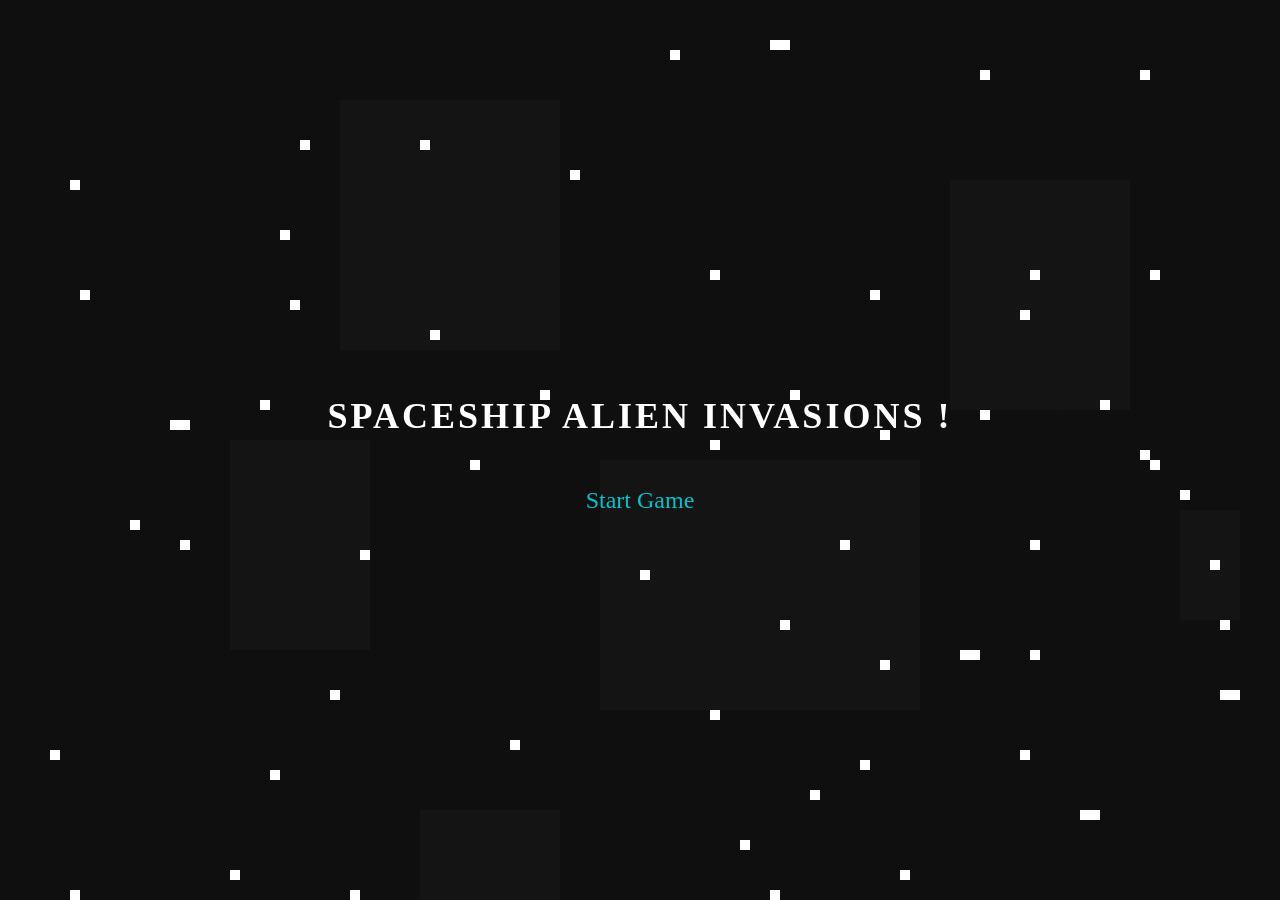
==== commit 3a8884d7: "Update index.html Ganti nama" ====
--- a/index.html
+++ b/index.html
@@ -53,7 +53,7 @@
   </head>
   <body>
     <div class="menu">
-      <h1 style="padding-bottom: 30px">SPACESHIP ALIEN INVASION !</h1>
+      <h1 style="padding-bottom: 30px">SPACESHIP ALIEN INVASIONS !</h1>
       <ul>
         <li><a href="game.html">Start Game </a></li>
       </ul>
